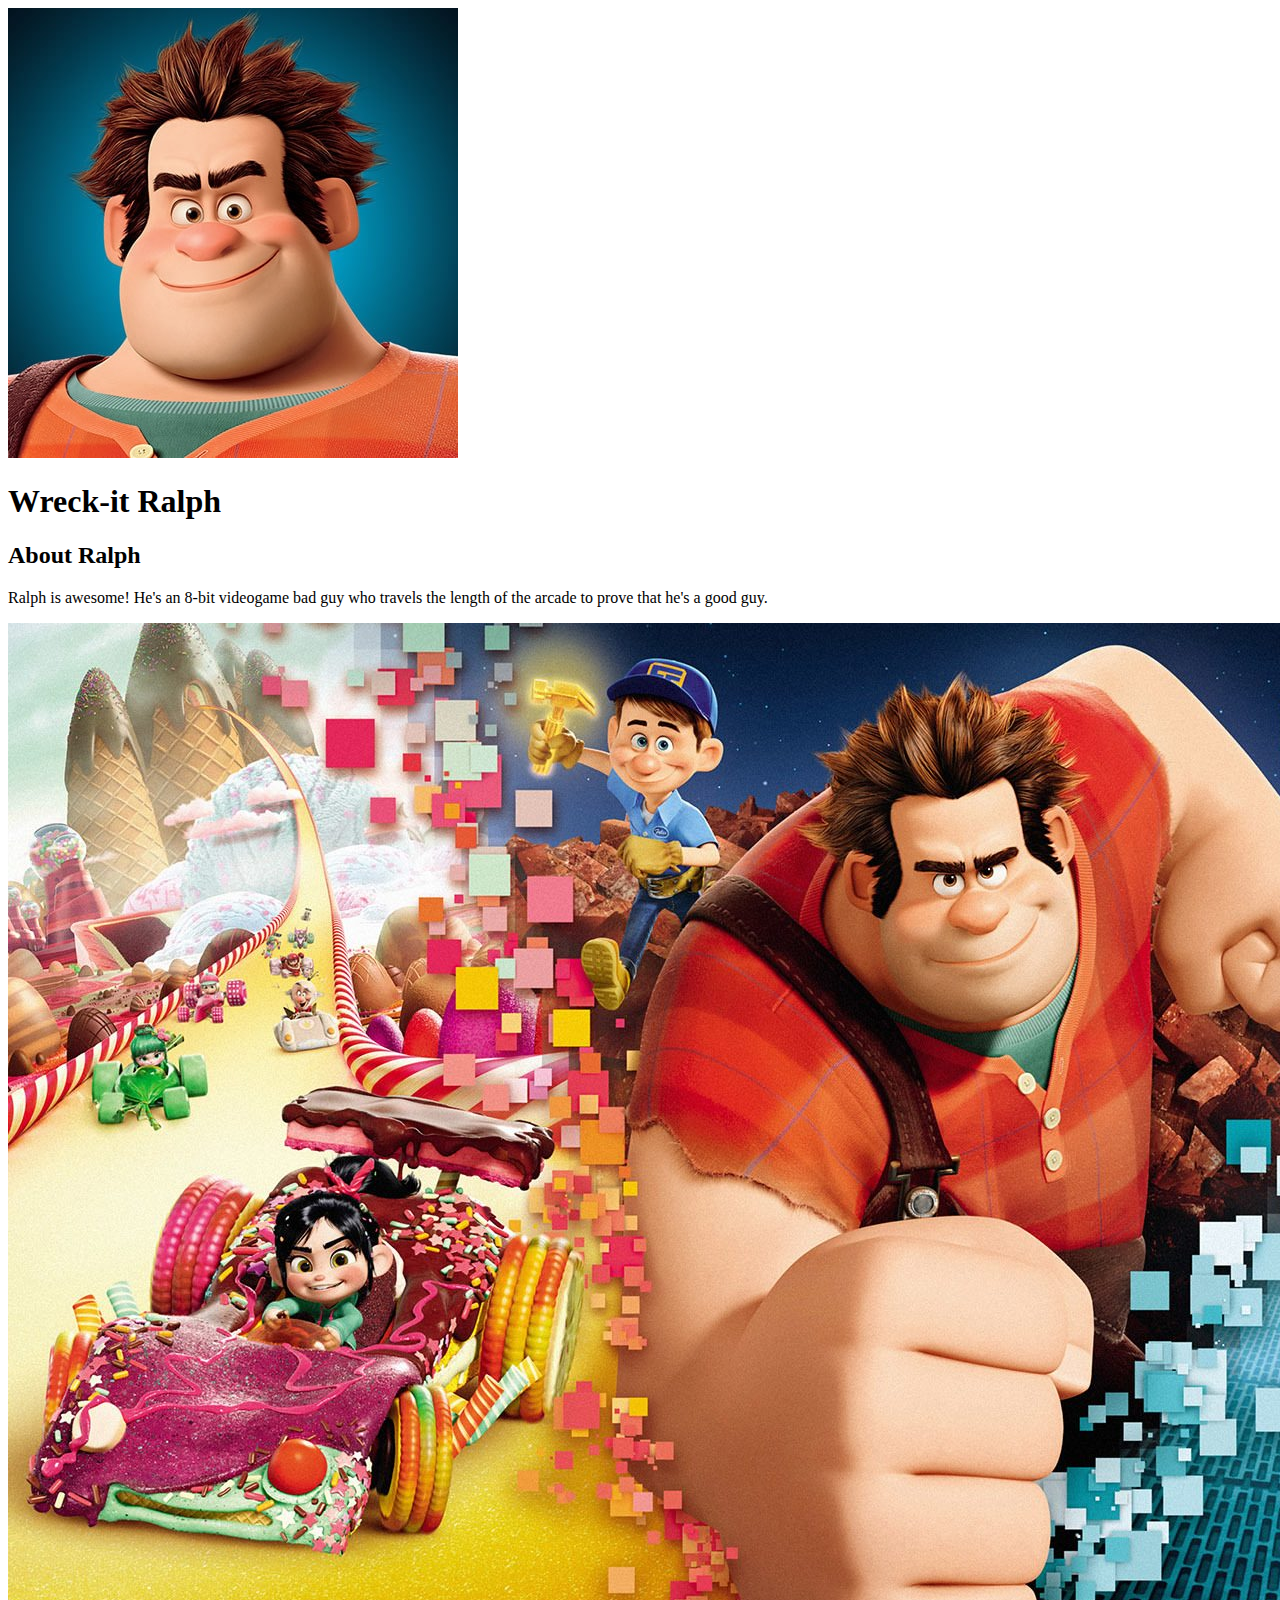
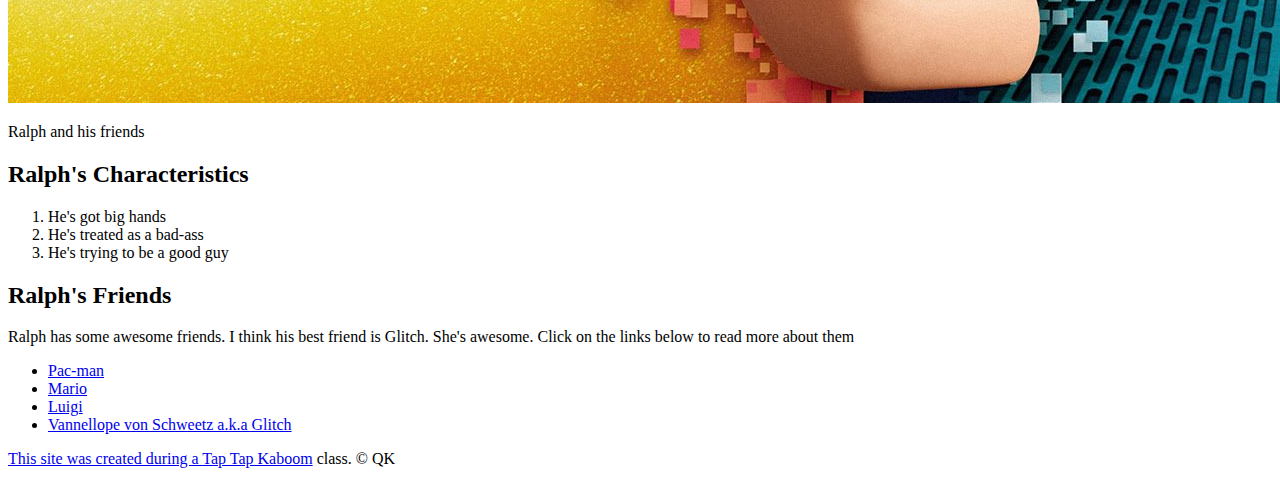
==== index.html @ 0eef80f5 "Added index.html and a few images" ====
<!DOCTYPE html>
<html>
<head>
	<meta charset="utf-8">
	<title>Wreck-it Ralph</title>
	<link rel="icon" href="img/ralph-avatar.jpeg">
</head>
<body>
	<!-- header element -->
	<header>
		<img src="img/ralph-avatar.jpeg">
		<h1>Wreck-it Ralph</h1></header>

		<!-- main element -->
	<main>
		<h2>About Ralph</h2>
		<p>Ralph is awesome! He's an 8-bit videogame bad guy who travels the length of the arcade to prove that he's a good guy.</p>
		<img src="img/ralph-big.jpg">
		<p>Ralph and his friends</p>

		<!-- Characteristics -->
		<h2>Ralph's Characteristics</h2>
		<ol>
			<li>He's got big hands</li>
			<li>He's treated as a bad-ass</li>
			<li>He's trying to be a good guy</li>
		</ol>
		
		<!-- Friends -->
		<h2>Ralph's Friends</h2>
		<p>Ralph has some awesome friends. I think his best friend is Glitch. She's awesome. Click on the links below to read more about them</p>
		<ul>
			<li><a target="_blank" href="https://en.wikipedia.org/wiki/Pac-Man">Pac-man</li>
			<li><a target="_blank" href="https://en.wikipedia.org/wiki/Mario">Mario</li>
			<li><a target="_blank" href="https://en.wikipedia.org/wiki/Luigi">Luigi</li>
			<li><a target="_blank" href="https://disney.fandom.com/wiki/Vanellope_von_Schweetz">Vannellope von Schweetz a.k.a Glitch</li>
		</ul>
	</main>
	<!-- Footer element -->
	<footer>
		<p>This site was created during a <a target="_blank" href="https://taptapkaboom.com">Tap Tap Kaboom</a> class. &copy; QK </p>
	</footer>
</body>
</html>
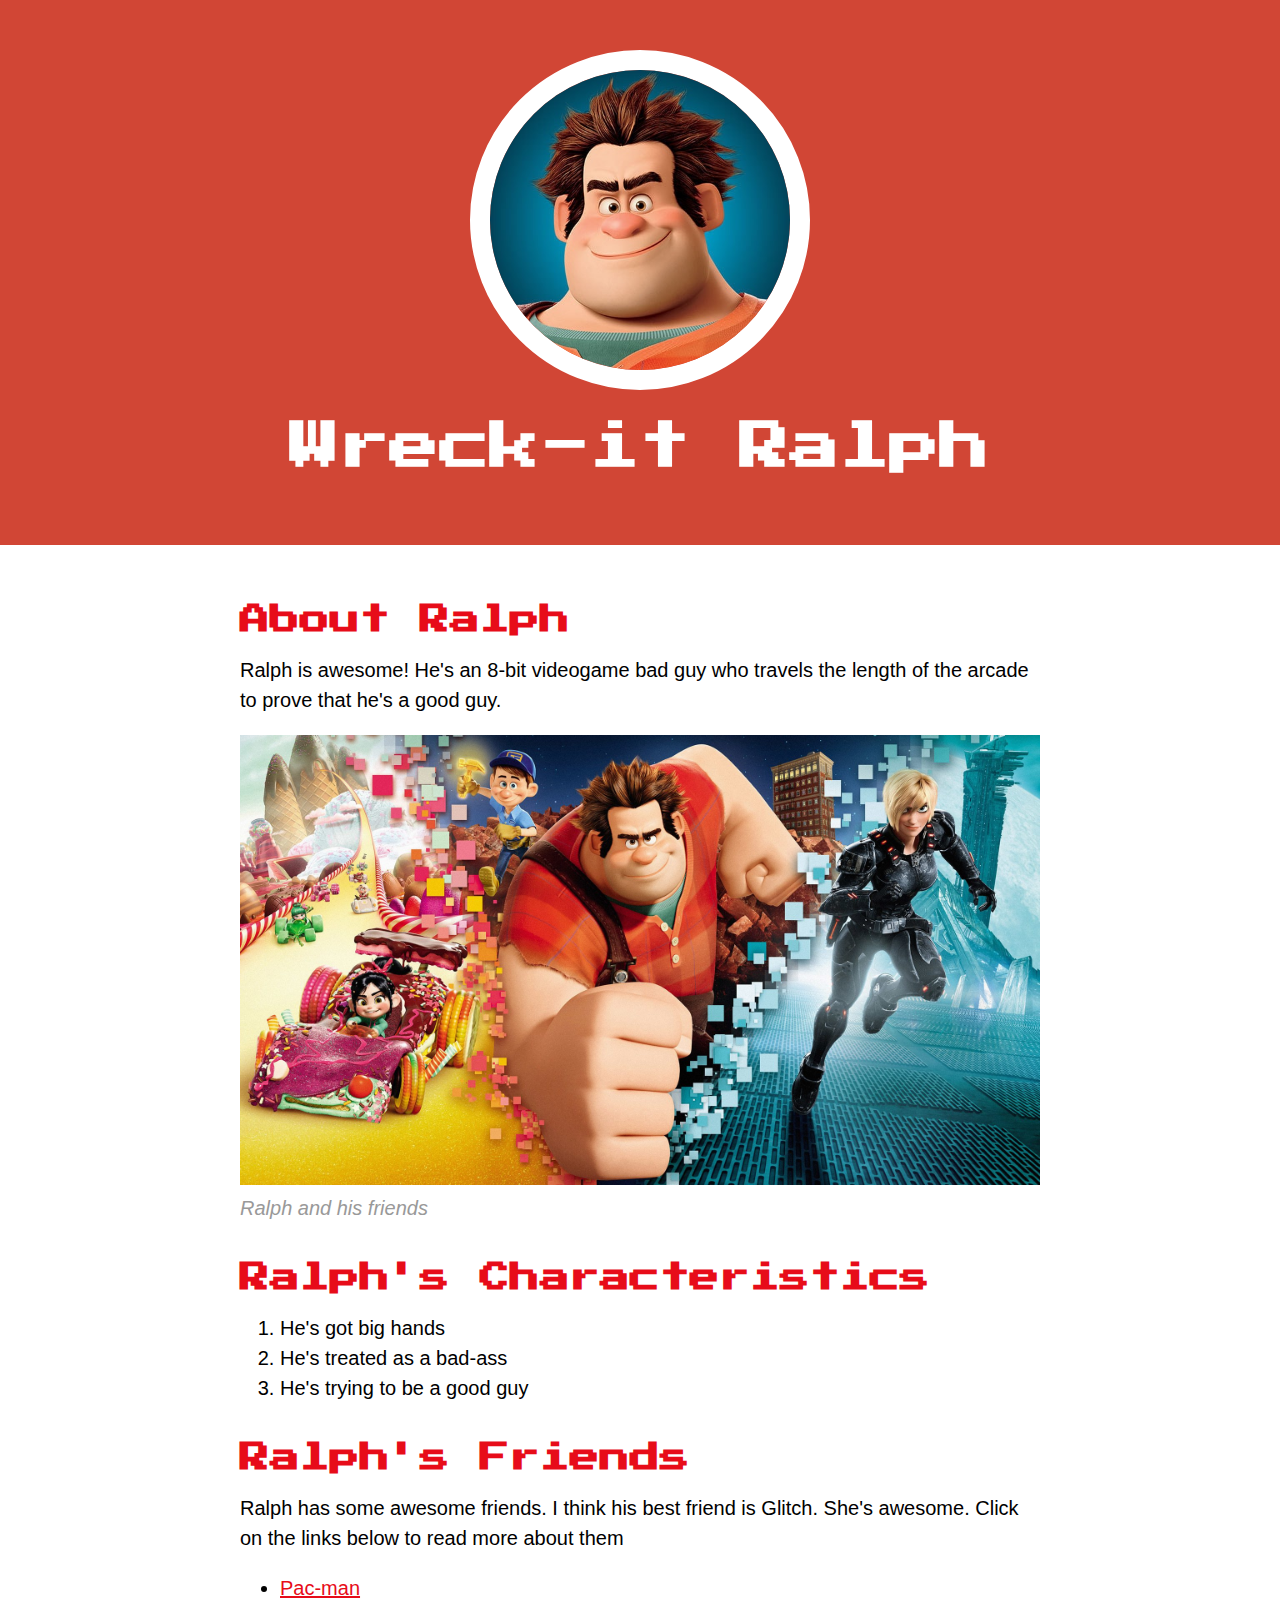
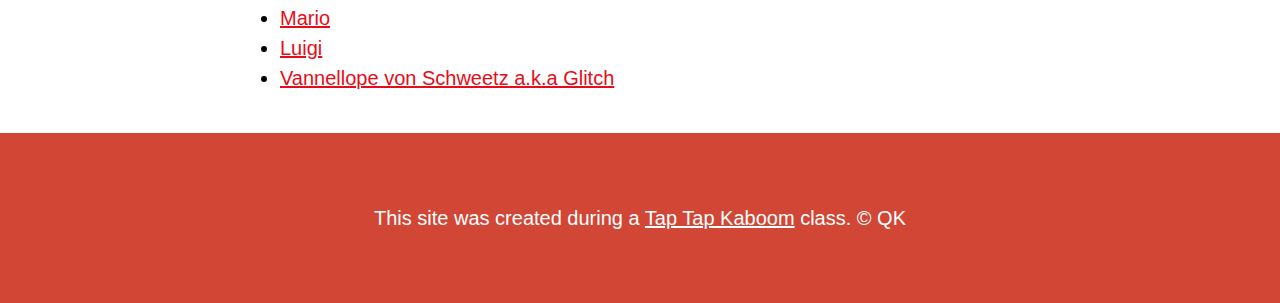
==== commit 4dc9f439: "Wrote the CSS for our character's website and changed some html" ====
--- a/index.html
+++ b/index.html
@@ -4,6 +4,8 @@
 	<meta charset="utf-8">
 	<title>Wreck-it Ralph</title>
 	<link rel="icon" href="img/ralph-avatar.jpeg">
+	<link href="https://fonts.googleapis.com/css2?family=Press+Start+2P&display=swap" rel="stylesheet">
+	<link rel="stylesheet" type="text/css" href="css/hero.css">
 </head>
 <body>
 	<!-- header element -->
@@ -16,7 +18,7 @@
 		<h2>About Ralph</h2>
 		<p>Ralph is awesome! He's an 8-bit videogame bad guy who travels the length of the arcade to prove that he's a good guy.</p>
 		<img src="img/ralph-big.jpg">
-		<p>Ralph and his friends</p>
+		<p class="caption">Ralph and his friends</p>
 
 		<!-- Characteristics -->
 		<h2>Ralph's Characteristics</h2>
@@ -30,10 +32,10 @@
 		<h2>Ralph's Friends</h2>
 		<p>Ralph has some awesome friends. I think his best friend is Glitch. She's awesome. Click on the links below to read more about them</p>
 		<ul>
-			<li><a target="_blank" href="https://en.wikipedia.org/wiki/Pac-Man">Pac-man</li>
-			<li><a target="_blank" href="https://en.wikipedia.org/wiki/Mario">Mario</li>
-			<li><a target="_blank" href="https://en.wikipedia.org/wiki/Luigi">Luigi</li>
-			<li><a target="_blank" href="https://disney.fandom.com/wiki/Vanellope_von_Schweetz">Vannellope von Schweetz a.k.a Glitch</li>
+			<li><a target="_blank" href="https://en.wikipedia.org/wiki/Pac-Man">Pac-man</a></li>
+			<li><a target="_blank" href="https://en.wikipedia.org/wiki/Mario">Mario</a></li>
+			<li><a target="_blank" href="https://en.wikipedia.org/wiki/Luigi">Luigi</a></li>
+			<li><a target="_blank" href="https://disney.fandom.com/wiki/Vanellope_von_Schweetz">Vannellope von Schweetz a.k.a Glitch</a></li>
 		</ul>
 	</main>
 	<!-- Footer element -->
--- a/css/hero.css
+++ b/css/hero.css
@@ -0,0 +1,77 @@
+body{
+	margin: 0;
+	font-family: Helvetica, Arial, sans-serif;
+	font-size: 20px;
+	line-height: 30px;
+}
+
+header{
+	background-color: #d14635;
+	text-align: center;
+	padding-top: 50px;
+	padding-bottom: 50px;
+}
+
+h1, h2{
+	font-family: 'Press Start 2P', cursive;
+}
+
+header h1{
+	color: white;
+	font-size: 50px;
+}
+
+header img{
+	border-radius: 170px;
+	width:  300px;
+	border: 20px solid white;
+}
+
+main{
+	max-width: 800px;
+	margin: 0 auto;
+	padding: 20px;
+}
+
+main img{
+	max-width:  100%;
+}
+
+h2{
+	font-size: 30px;
+	color:  #e70c19;
+	margin: 40px 0 10px;
+}
+
+a{
+	color: #e70c19;
+}
+a:hover{
+	color: white;
+	background-color: #483a94;
+}
+
+footer{
+	background-color: #d14635;
+	text-align: center;
+	color: white;
+	padding: 50px;
+}
+
+footer p{
+	margin:  9;
+}
+
+footer a{
+	color: white;
+}
+footer a:hover{
+	opacity:  .5;
+ 	background-color: transparent;
+}
+
+p.caption{
+	color: #999999;
+	font-style: italic;
+	margin-top: 0;
+}